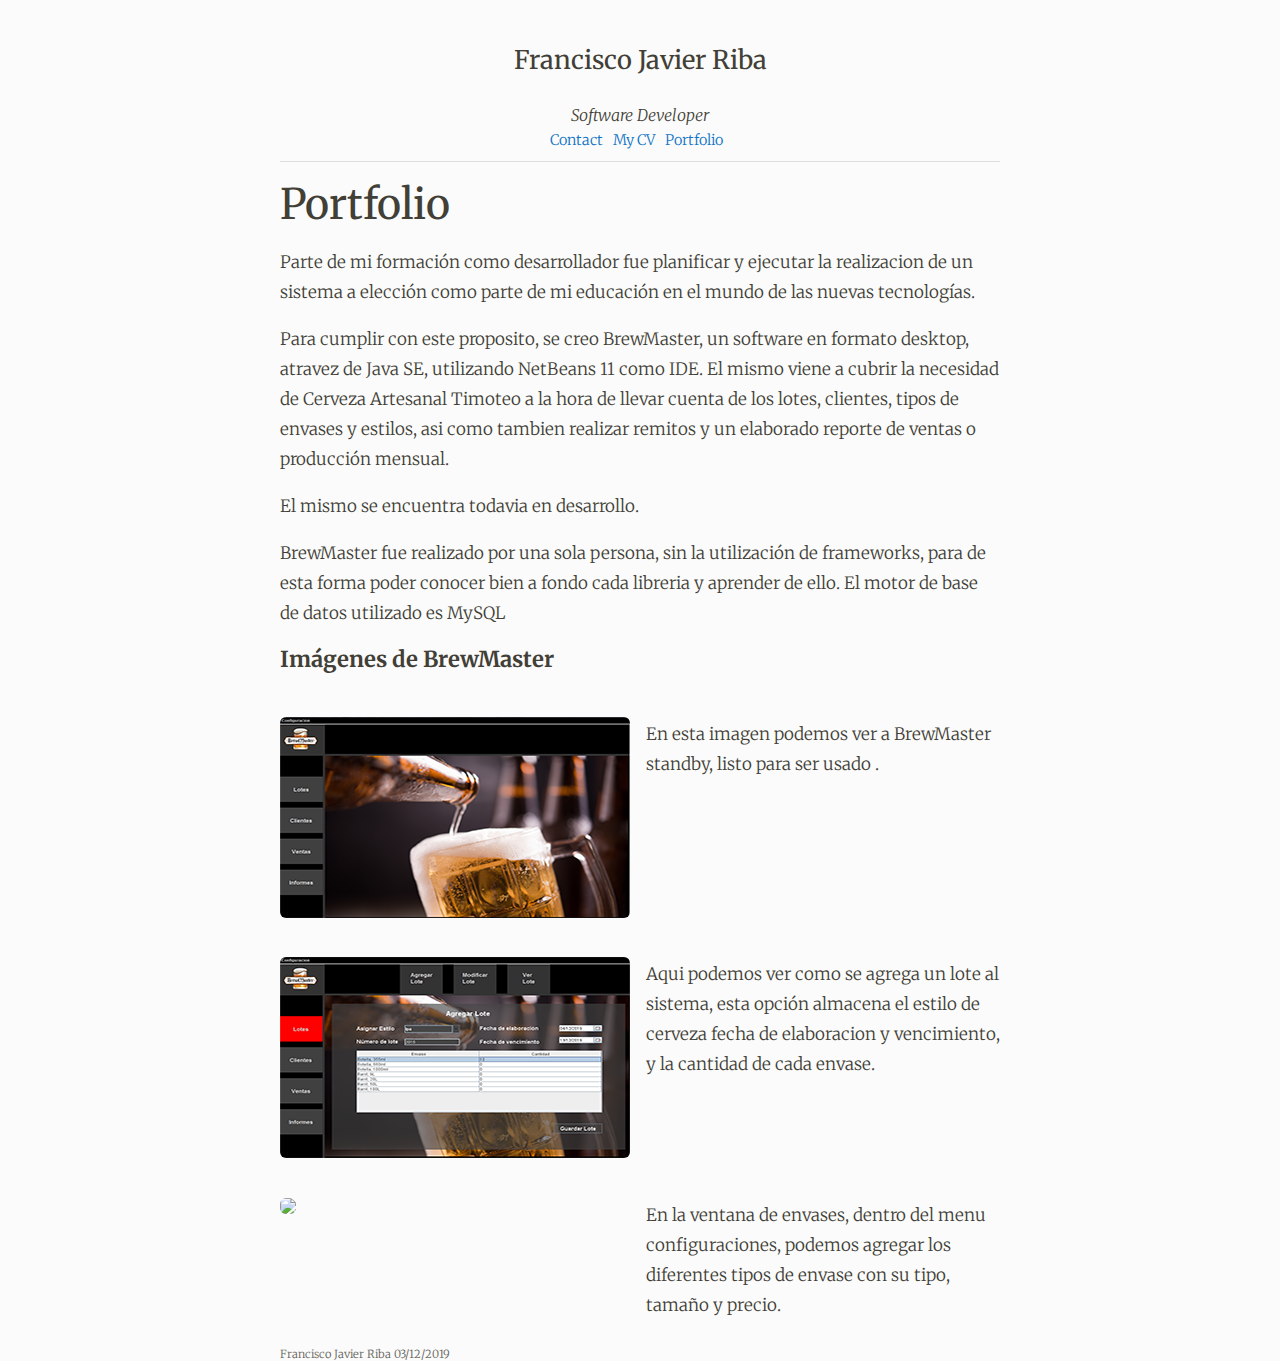
==== portfolio/index.html @ a5ebd366 "Porfolio" ====
﻿﻿<!DOCTYPE html>

<html>

<head>


  <meta charset="utf-8">
  <meta name="referrer" content="always">

  <meta name="viewport" content="width=device-width, initial-scale=1">

  <title>Francisco Javier Riba</title>

  <link href="..\styles\new.css" rel='stylesheet'>
  <link href="..\styles\icons.css" rel='stylesheet'>
  <link href="..\styles\highlight.css" rel='stylesheet'>

  <link href="https://fonts.googleapis.com/css?family=Merriweather:300,300i,400,400i" rel="stylesheet">
</head>

<body>
  <header id="master">
    <h1>Francisco Javier Riba</h1>
    <br>
    <h2>Software Developer</h2>
    <nav>
      <ul>
        <li><a href="../index.html">Contact</a></li>
        <li><a href="../cv.pdf">My CV</a></li>
        <li><a href="portfolio/index.html">Portfolio</a></li>
      </ul>
    </nav>
    <div class="group"></div>
  </header>
  <article>
    <h1 id="portfolio">Portfolio</h1>

    <p>Parte de mi formación como desarrollador fue planificar y ejecutar la realizacion de
      un sistema a elección como parte de mi educación en el mundo de las nuevas tecnologías.
    </p>

    <p>Para cumplir con este proposito, se creo BrewMaster, un software en formato desktop, atravez de Java SE, utilizando
      NetBeans 11 como IDE. El mismo viene a cubrir la necesidad de Cerveza Artesanal Timoteo a la hora de
      llevar cuenta de los lotes, clientes, tipos de envases y estilos, asi como tambien realizar
      remitos y un elaborado reporte de ventas o producción mensual.
    </p>

    <p>El mismo se encuentra todavia en desarrollo.</p>
    <p>BrewMaster fue realizado por una sola persona, sin la utilización
      de frameworks, para de esta forma poder conocer bien a fondo cada libreria y aprender de ello. El motor
      de base de datos utilizado es MySQL</p>

    <h2 id="portfolio">Imágenes de BrewMaster</h2>

    <div class="section group portfolio">
      <div class="col span_1_of_2">

        <img src="..\images\portfolio\BrewMasterHome.PNG">

      </div>
      <div class="col span_1_of_2">
        En esta imagen podemos ver a BrewMaster standby, listo para ser usado .
      </div>
    </div>

    <div class="section group portfolio">
      <div class="col span_1_of_2">

        <img src="..\images\portfolio\BrewMasterAgregarLote.PNG">

      </div>
      <div class="col span_1_of_2">
        Aqui podemos ver como se agrega un lote al sistema, esta opción almacena el estilo de cerveza
        fecha de elaboracion y vencimiento, y la cantidad de cada envase.
      </div>
    </div>

    <div class="section group portfolio">
      <div class="col span_1_of_2">

        <img src="..\images\portfolio\BrewMasterAgregarBotella.PNG">

      </div>
      <div class="col span_1_of_2">
        En la ventana de envases, dentro del menu configuraciones, podemos agregar los diferentes
        tipos de envase con su tipo, tamaño y precio.
      </div>
    </div>





  </article>
  <div class="group"></div>
  <footer>
    <!--This website has been tested on firefox, w3m, chromium, opera mini and a few other browsers.<br>-->
    Francisco Javier Riba 03/12/2019
  </footer>

</body>

</html>
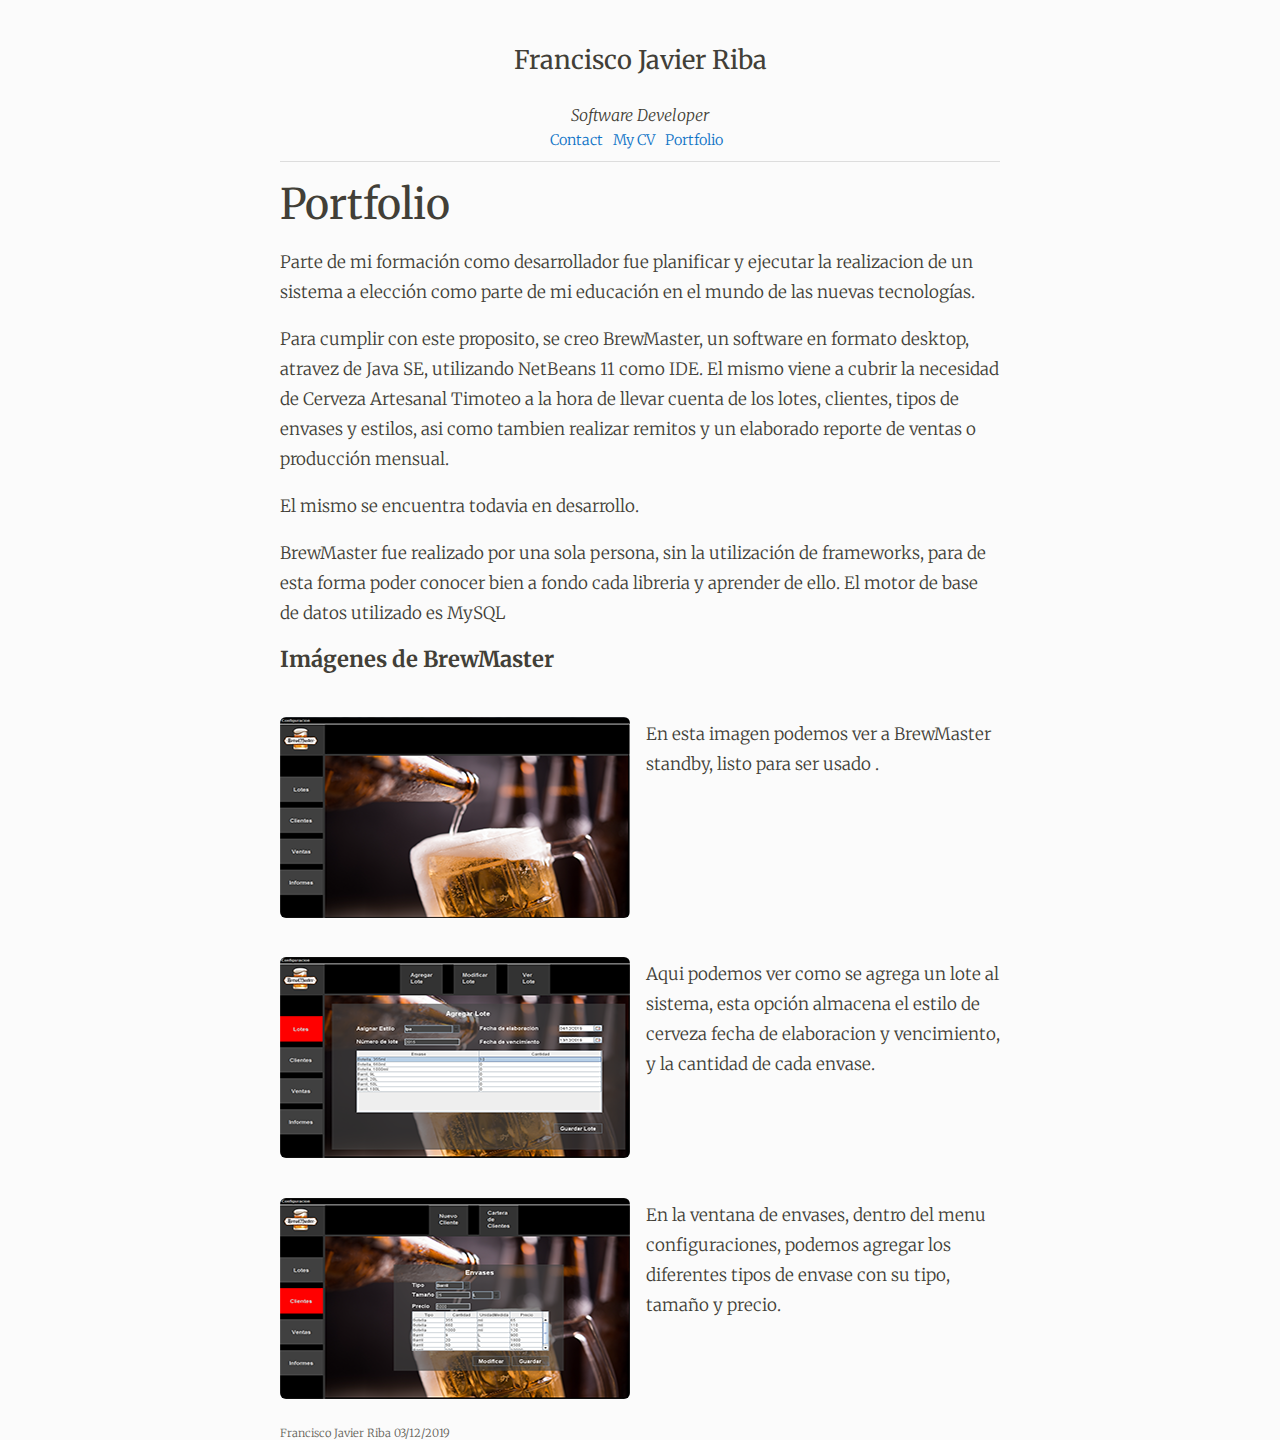
==== commit 62bf32b1: "Update index.html" ====
--- a/portfolio/index.html
+++ b/portfolio/index.html
@@ -79,7 +79,7 @@
     <div class="section group portfolio">
       <div class="col span_1_of_2">
 
-        <img src="..\images\portfolio\BrewMasterAgregarBotella.PNG">
+        <img src="..\images\portfolio\BrewMasterAgregarBotella.png">
 
       </div>
       <div class="col span_1_of_2">
@@ -101,4 +101,4 @@
 
 </body>
 
-</html>+</html>
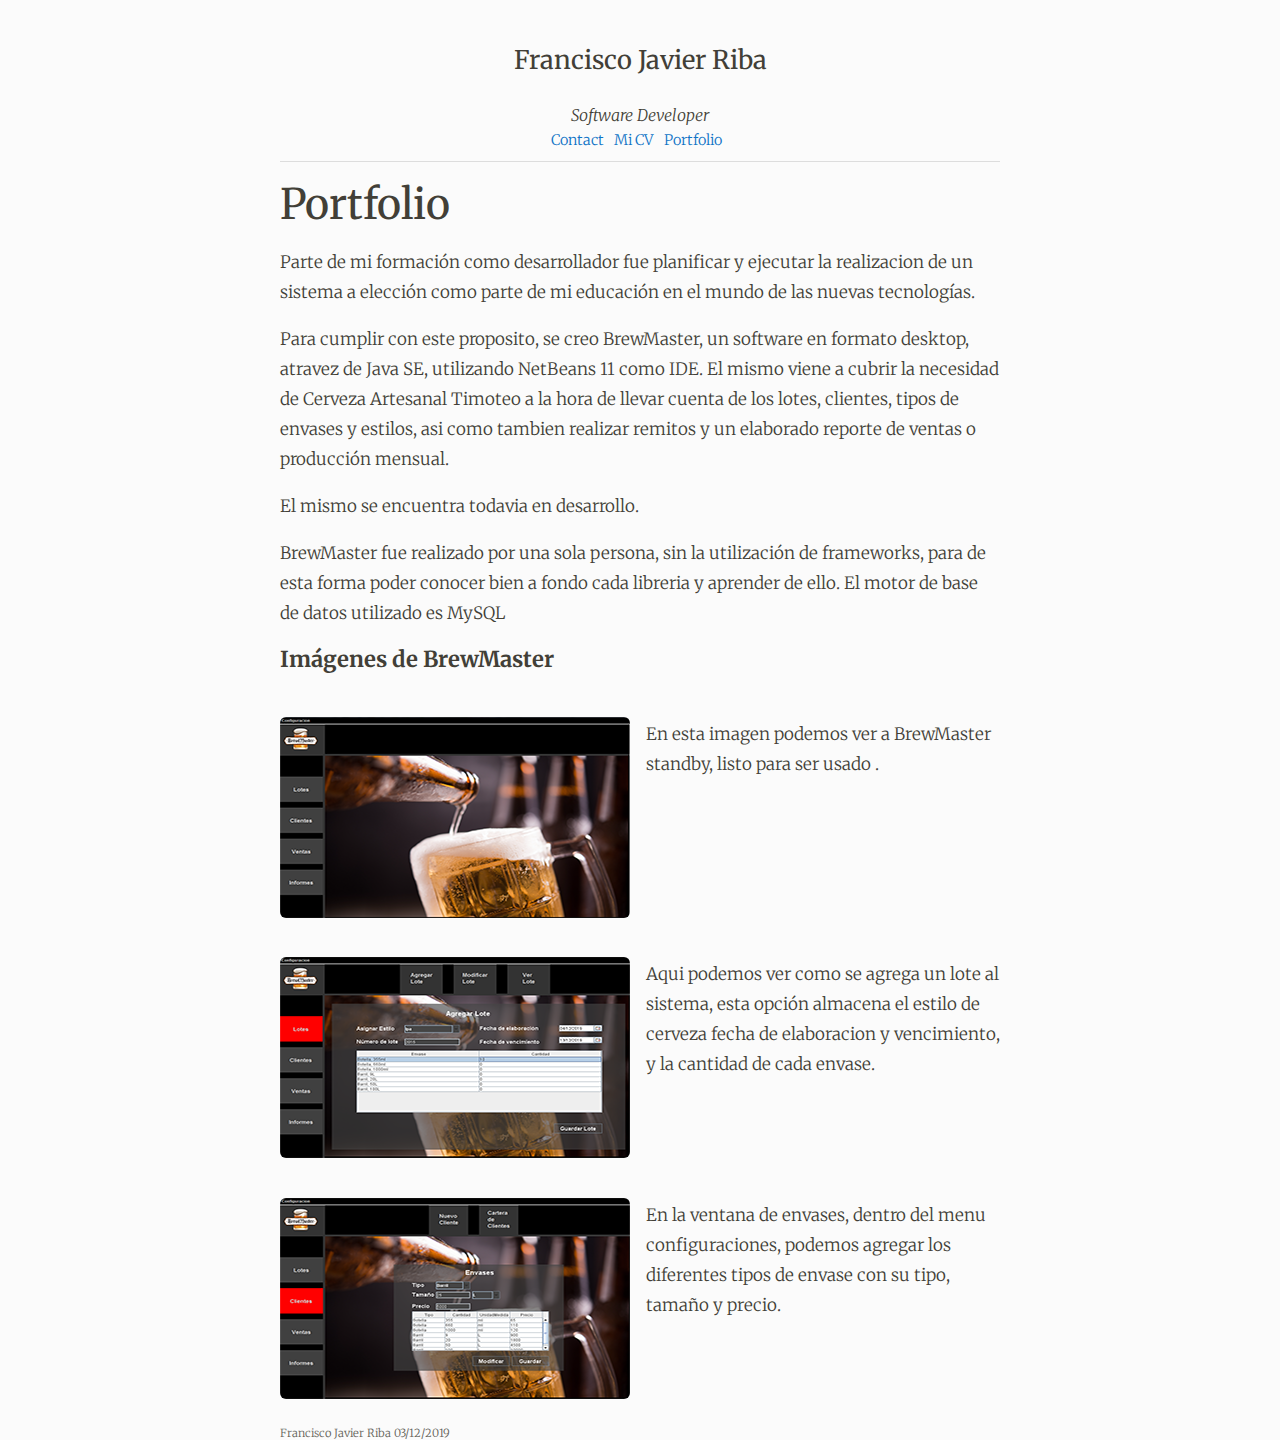
==== commit 01e0068e: "Fixed Bug with Portfolio URL" ====
--- a/portfolio/index.html
+++ b/portfolio/index.html
@@ -27,8 +27,8 @@
     <nav>
       <ul>
         <li><a href="../index.html">Contact</a></li>
-        <li><a href="../cv.pdf">My CV</a></li>
-        <li><a href="portfolio/index.html">Portfolio</a></li>
+        <li><a href="../cv.pdf">Mi CV</a></li>
+        <li><a href="index.html">Portfolio</a></li>
       </ul>
     </nav>
     <div class="group"></div>
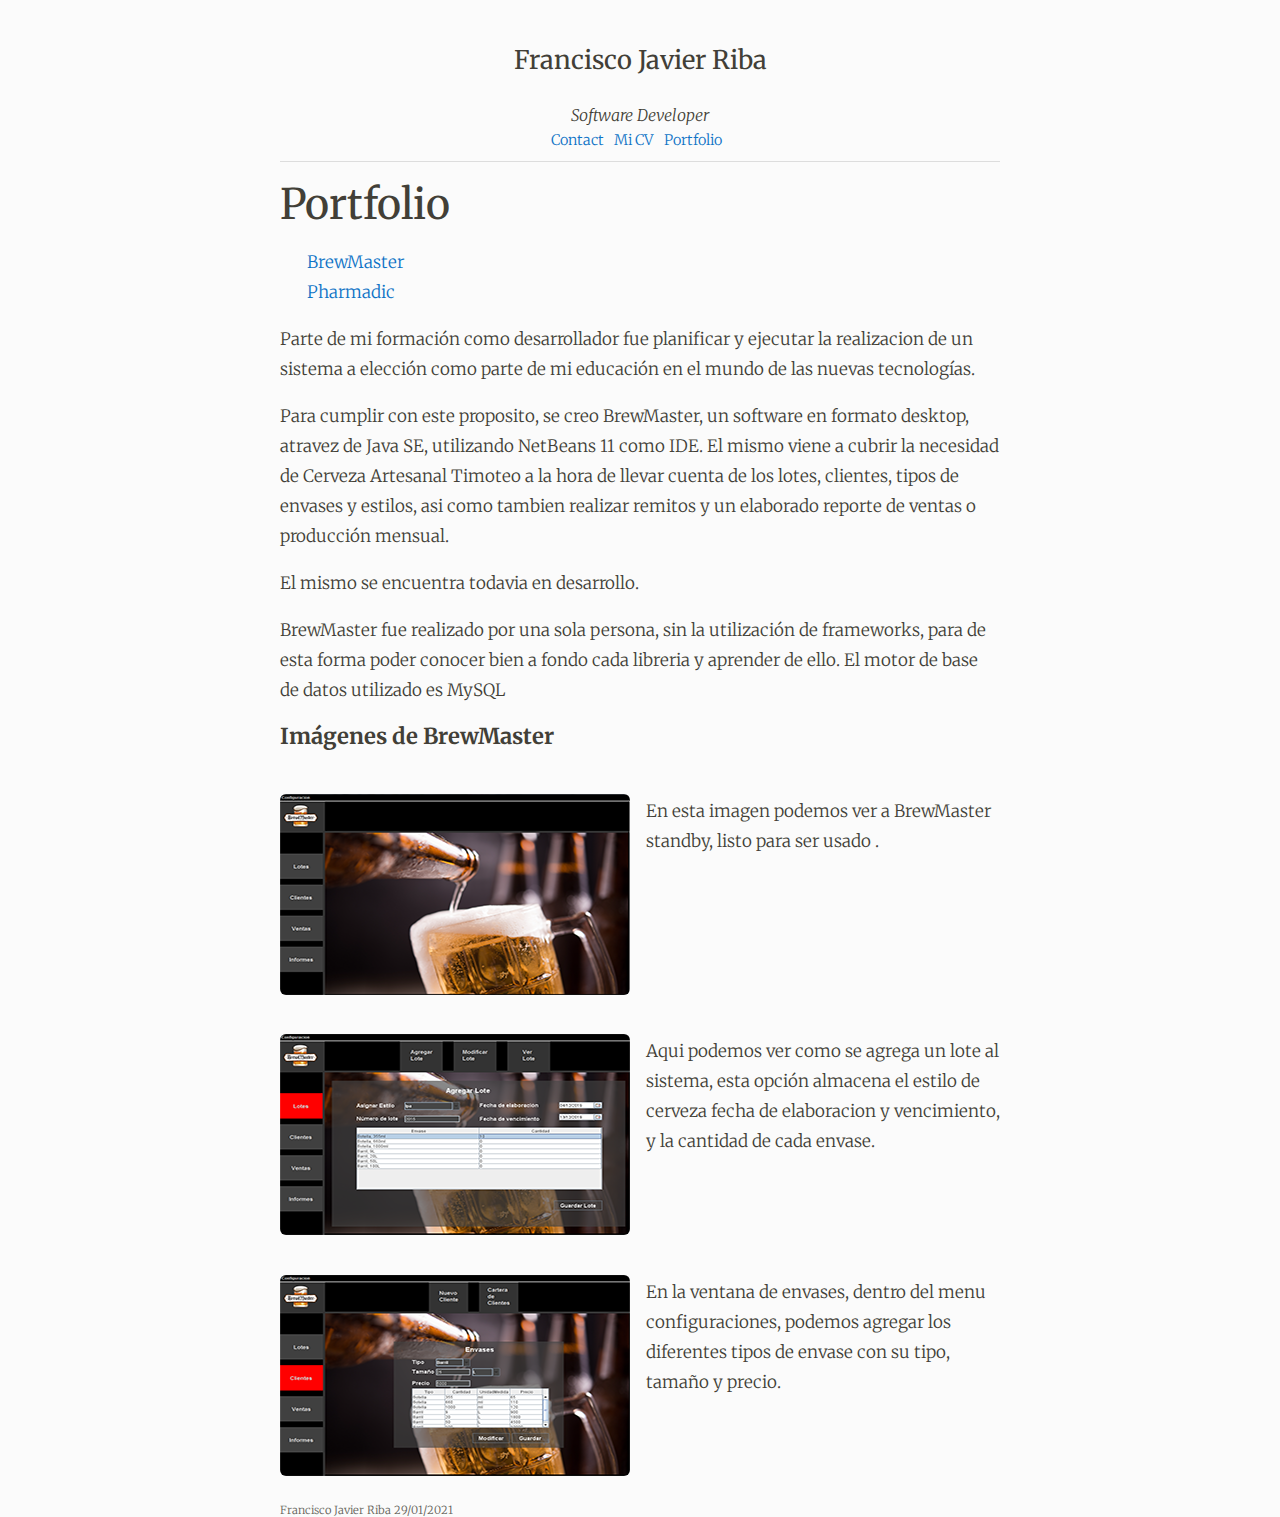
==== commit 37670e33: "Cambios generales de redaccion" ====
--- a/portfolio/index.html
+++ b/portfolio/index.html
@@ -5,100 +5,96 @@
 <head>
 
 
-  <meta charset="utf-8">
-  <meta name="referrer" content="always">
+    <meta charset="utf-8">
+    <meta name="referrer" content="always">
 
-  <meta name="viewport" content="width=device-width, initial-scale=1">
+    <meta name="viewport" content="width=device-width, initial-scale=1">
 
-  <title>Francisco Javier Riba</title>
+    <title>Francisco Javier Riba</title>
 
-  <link href="..\styles\new.css" rel='stylesheet'>
-  <link href="..\styles\icons.css" rel='stylesheet'>
-  <link href="..\styles\highlight.css" rel='stylesheet'>
+    <link href="..\styles\new.css" rel='stylesheet'>
+    <link href="..\styles\icons.css" rel='stylesheet'>
+    <link href="..\styles\highlight.css" rel='stylesheet'>
 
-  <link href="https://fonts.googleapis.com/css?family=Merriweather:300,300i,400,400i" rel="stylesheet">
+    <link href="https://fonts.googleapis.com/css?family=Merriweather:300,300i,400,400i" rel="stylesheet">
 </head>
 
 <body>
-  <header id="master">
-    <h1>Francisco Javier Riba</h1>
-    <br>
-    <h2>Software Developer</h2>
-    <nav>
-      <ul>
-        <li><a href="../index.html">Contact</a></li>
-        <li><a href="../cv.pdf">Mi CV</a></li>
-        <li><a href="index.html">Portfolio</a></li>
-      </ul>
-    </nav>
-    <div class="group"></div>
-  </header>
-  <article>
-    <h1 id="portfolio">Portfolio</h1>
+    <header id="master">
+        <h1>Francisco Javier Riba</h1>
+        <br>
+        <h2>Software Developer</h2>
+        <nav>
+            <ul>
+                <li><a href="../index.html">Contact</a></li>
+                <li><a href="../CV.pdf">Mi CV</a></li>
+                <li><a href="index.html">Portfolio</a></li>
+            </ul>
+        </nav>
+        <div class="group"></div>
+    </header>
+    <article>
+        <h1 id="portfolio">Portfolio</h1>
+        <ul>
+            <li class="jobs"><a href="#">BrewMaster</a></li>
+            <li class="jobs"><a href="/portfolio/pharmadic.html">Pharmadic</a></li>
+        </ul>
+        <p>Parte de mi formación como desarrollador fue planificar y ejecutar la realizacion de un sistema a elección como parte de mi educación en el mundo de las nuevas tecnologías.
+        </p>
 
-    <p>Parte de mi formación como desarrollador fue planificar y ejecutar la realizacion de
-      un sistema a elección como parte de mi educación en el mundo de las nuevas tecnologías.
-    </p>
+        <p>Para cumplir con este proposito, se creo BrewMaster, un software en formato desktop, atravez de Java SE, utilizando NetBeans 11 como IDE. El mismo viene a cubrir la necesidad de Cerveza Artesanal Timoteo a la hora de llevar cuenta de los lotes,
+            clientes, tipos de envases y estilos, asi como tambien realizar remitos y un elaborado reporte de ventas o producción mensual.
+        </p>
 
-    <p>Para cumplir con este proposito, se creo BrewMaster, un software en formato desktop, atravez de Java SE, utilizando
-      NetBeans 11 como IDE. El mismo viene a cubrir la necesidad de Cerveza Artesanal Timoteo a la hora de
-      llevar cuenta de los lotes, clientes, tipos de envases y estilos, asi como tambien realizar
-      remitos y un elaborado reporte de ventas o producción mensual.
-    </p>
+        <p>El mismo se encuentra todavia en desarrollo.</p>
+        <p>BrewMaster fue realizado por una sola persona, sin la utilización de frameworks, para de esta forma poder conocer bien a fondo cada libreria y aprender de ello. El motor de base de datos utilizado es MySQL</p>
 
-    <p>El mismo se encuentra todavia en desarrollo.</p>
-    <p>BrewMaster fue realizado por una sola persona, sin la utilización
-      de frameworks, para de esta forma poder conocer bien a fondo cada libreria y aprender de ello. El motor
-      de base de datos utilizado es MySQL</p>
+        <h2 id="portfolio">Imágenes de BrewMaster</h2>
 
-    <h2 id="portfolio">Imágenes de BrewMaster</h2>
+        <div class="section group portfolio">
+            <div class="col span_1_of_2">
 
-    <div class="section group portfolio">
-      <div class="col span_1_of_2">
+                <img src="..\images\portfolio\BrewMasterHome.PNG">
 
-        <img src="..\images\portfolio\BrewMasterHome.PNG">
+            </div>
+            <div class="col span_1_of_2">
+                En esta imagen podemos ver a BrewMaster standby, listo para ser usado .
+            </div>
+        </div>
 
-      </div>
-      <div class="col span_1_of_2">
-        En esta imagen podemos ver a BrewMaster standby, listo para ser usado .
-      </div>
-    </div>
+        <div class="section group portfolio">
+            <div class="col span_1_of_2">
 
-    <div class="section group portfolio">
-      <div class="col span_1_of_2">
+                <img src="..\images\portfolio\BrewMasterAgregarLote.PNG">
 
-        <img src="..\images\portfolio\BrewMasterAgregarLote.PNG">
+            </div>
+            <div class="col span_1_of_2">
+                Aqui podemos ver como se agrega un lote al sistema, esta opción almacena el estilo de cerveza fecha de elaboracion y vencimiento, y la cantidad de cada envase.
+            </div>
+        </div>
 
-      </div>
-      <div class="col span_1_of_2">
-        Aqui podemos ver como se agrega un lote al sistema, esta opción almacena el estilo de cerveza
-        fecha de elaboracion y vencimiento, y la cantidad de cada envase.
-      </div>
-    </div>
+        <div class="section group portfolio">
+            <div class="col span_1_of_2">
 
-    <div class="section group portfolio">
-      <div class="col span_1_of_2">
+                <img src="..\images\portfolio\BrewMasterAgregarBotella.png">
 
-        <img src="..\images\portfolio\BrewMasterAgregarBotella.png">
-
-      </div>
-      <div class="col span_1_of_2">
-        En la ventana de envases, dentro del menu configuraciones, podemos agregar los diferentes
-        tipos de envase con su tipo, tamaño y precio.
-      </div>
-    </div>
+            </div>
+            <div class="col span_1_of_2">
+                En la ventana de envases, dentro del menu configuraciones, podemos agregar los diferentes tipos de envase con su tipo, tamaño y precio.
+            </div>
+        </div>
 
 
 
 
 
-  </article>
-  <div class="group"></div>
-  <footer>
-    <!--This website has been tested on firefox, w3m, chromium, opera mini and a few other browsers.<br>-->
-    Francisco Javier Riba 03/12/2019
-  </footer>
+    </article>
+    <div class="group"></div>
+    <footer>
+        <!--This website has been tested on firefox, w3m, chromium, opera mini and a few other browsers.<br>-->
+        Francisco Javier Riba 29/01/2021
+    </footer>
 
 </body>
 
-</html>
+</html>